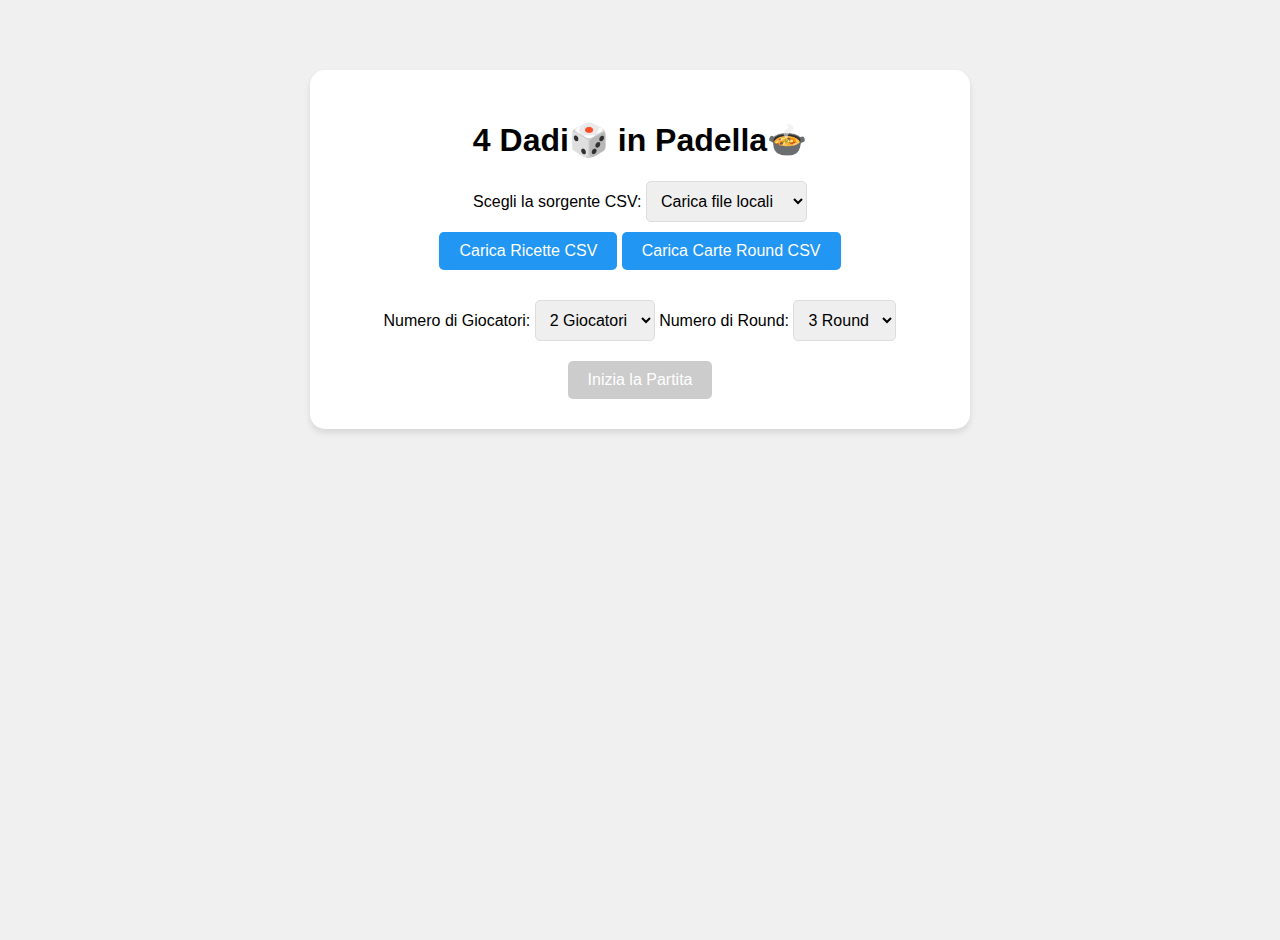
==== index.html @ f7eb9109 "Add files via upload" ====
<!DOCTYPE html>
<html lang="it">
<head>
    <meta charset="UTF-8">
    <meta name="viewport" content="width=device-width, initial-scale=1.0">
    <title>4 Dadi🎲 in Padella🍲</title>
    <link rel="stylesheet" href="styles.css">
</head>
<body>
    <div class="welcome-screen" id="welcomeScreen">
        <h1>4 Dadi🎲 in Padella🍲</h1>
        <div>
            <label for="csvSource">Scegli la sorgente CSV:</label>
            <select id="csvSource">
                <option value="local">Carica file locali</option>
                <option value="official">Usa CSV ufficiali</option>
            </select>
        </div>
        <div id="localCsvUpload" style="display: block;">
            <label class="file-upload-label">
                Carica Ricette CSV
                <input type="file" id="csvFileInput" accept=".csv">
            </label>
            <label class="file-upload-label">
                Carica Carte Round CSV
                <input type="file" id="roundCsvFileInput" accept=".csv">
            </label>
        </div>
        <div class="player-selector">
            <label for="playerCount">Numero di Giocatori:</label>
            <select id="playerCount">
                <option value="2">2 Giocatori</option>
                <option value="3">3 Giocatori</option>
                <option value="4">4 Giocatori</option>
            </select>
            <label for="roundCount">Numero di Round:</label>
            <select id="roundCount">
                <option value="3">3 Round</option>
                <option value="5">5 Round</option>
                <option value="7">7 Round</option>
            </select>
        </div>
        <button id="startGameBtn" disabled>Inizia la Partita</button>
    </div>
    <div class="game-screen" id="gameScreen">
        <div class="round-indicator">
            <span class="round-label">Round: <span id="roundNumber"></span></span>
            <div id="roundCardContainer"></div>
        </div>
        <div class="market-area" id="marketArea"></div>
        <button class="bell-button" id="kitchenBell">🔔 Campanello della Cucina</button>
        <div class="player-areas" id="playerAreas"></div>
    </div>
    <div class="notification" id="notification"></div>
    <audio id="bellSound" src="bell.wav"></audio>
    <script src="script.js"></script>
</body>
</html>
---- styles.css ----
:root {
            --appetizer-color: #90EE90;
            --street-food-color: #FFA07A;
            --first-course-color: #FFD700;
            --second-course-color: #DEB887;
            --dessert-color: #4169E1;
            --holiday-color: #DC143C;
        }
        body {
            font-family: 'Segoe UI', Tahoma, Geneva, Verdana, sans-serif;
            margin: 0;
            padding: 20px;
            background: #f0f0f0;
            min-height: 100vh;
        }
        .welcome-screen {
            max-width: 600px;
            margin: 50px auto;
            text-align: center;
            background: white;
            padding: 30px;
            border-radius: 15px;
            box-shadow: 0 4px 6px rgba(0, 0, 0, 0.1);
        }
        .game-screen {
            display: none;
            max-width: 1200px;
            margin: 0 auto;
        }
        .market-area {
            display: grid;
            grid-template-columns: repeat(auto-fit, minmax(200px, 1fr));
            gap: 20px;
            padding: 20px;
            background: white;
            border-radius: 15px;
            margin-bottom: 30px;
            box-shadow: 0 4px 6px rgba(0, 0, 0, 0.1);
        }
        .player-areas {
            display: grid;
            grid-template-columns: repeat(auto-fit, minmax(300px, 1fr));
            gap: 20px;
        }
        .player-area {
            background: white;
            padding: 20px;
            border-radius: 15px;
            box-shadow: 0 4px 6px rgba(0, 0, 0, 0.1);
        }
        .recipe-card {
            position: relative;
            width: 180px;
            height: 250px;
            border-radius: 10px;
            padding: 15px;
            background: white;
            box-shadow: 0 2px 4px rgba(0, 0, 0, 0.1);
            display: flex;
            flex-direction: column;
            align-items: center;
            cursor: pointer;
            transition: transform 0.2s;
        }
        .recipe-card:hover {
            transform: translateY(-5px);
        }
        .recipe-card.Appetizer { border: 3px solid var(--appetizer-color); }
        .recipe-card.Street-Food { border: 3px solid var(--street-food-color); }
        .recipe-card.Primo { border: 3px solid var(--first-course-color); }
        .recipe-card.Secondo { border: 3px solid var(--second-course-color); }
        .recipe-card.Dessert { border: 3px solid var(--dessert-color); }
        .recipe-card.Holiday-Recipe { border: 3px solid var(--holiday-color); }
        .dice-area {
            display: flex;
            gap: 10px;
            margin: 20px 0;
            justify-content: center;
        }
        .die {
            width: 50px;
            height: 50px;
            border-radius: 8px;
            display: flex;
            align-items: center;
            justify-content: center;
            font-size: 24px;
            font-weight: bold;
            color: white;
            box-shadow: 0 2px 4px rgba(0, 0, 0, 0.2);
        }
        .die.red { background-color: #FF4136; }
        .die.white { background-color: #DDDDDD; color: #333; }
        .die.yellow { background-color: #FFDC00; color: #333; }
        .die.green { background-color: #2ECC40; }
        button {
            background: #4CAF50;
            color: white;
            border: none;
            padding: 10px 20px;
            border-radius: 5px;
            cursor: pointer;
            font-size: 16px;
            transition: background 0.2s;
        }
        button:hover {
            background: #45a049;
        }
        button:disabled {
            background: #cccccc;
            cursor: not-allowed;
        }
        .completed-recipes-category {
            display: grid;
            grid-template-columns: repeat(auto-fill, minmax(150px, 1fr));
            gap: 10px;
            margin-bottom: 20px;
        }
        .completed-recipes {
            display: grid;
            grid-template-columns: repeat(auto-fill, minmax(150px, 1fr));
            gap: 10px;
            margin-top: 20px;
        }
        .completed-card {
            transform: scale(0.8);
            opacity: 0.8;
        }
        .bell-button {
            background: #ff9800;
            font-size: 24px;
            padding: 15px 30px;
            margin: 20px 0;
        }
        .category-icon {
            font-size: 40px;
            margin: 14px 0;
        }
        .difficulty-stars {
            position: absolute;
            top: 10px;
            left: 10px;
        }
        .victory-points {
            position: absolute;
            top: 10px;
            right: 10px;
            font-weight: bold;
        }
        .dice-combination {
            margin: 10px 0;
            font-size: 20px;
        }
        .player-score {
            font-size: 24px;
            font-weight: bold;
            margin: 10px 0;
            color: #4CAF50;
        }
        #csvFileInput, #roundCsvFileInput {
            display: none;
        }
        .file-upload-label {
            display: inline-block;
            padding: 10px 20px;
            background: #2196F3;
            color: white;
            border-radius: 5px;
            cursor: pointer;
            margin: 10px 0;
        }
        .file-upload-label:hover {
            background: #1976D2;
        }
        .player-selector {
            margin: 20px 0;
        }
        select {
            padding: 10px;
            font-size: 16px;
            border-radius: 5px;
            border: 1px solid #ddd;
        }
        .notification {
            position: fixed;
            top: 20px;
            right: 20px;
            padding: 15px 25px;
            background: #4CAF50;
            color: white;
            border-radius: 5px;
            display: none;
            animation: slideIn 0.3s ease-out;
        }
        @keyframes slideIn {
            from { transform: translateX(100%); }
            to { transform: translateX(0); }
        }
        .round-indicator {
            text-align: center;
            font-size: 32px; /* Aumenta la dimensione del testo */
            font-weight: bold; /* Rendi il testo in grassetto */
            margin: 20px 0;
            color: #333;
            background-color: #FFD700; /* Aggiungi uno sfondo colorato */
            padding: 10px; /* Aggiungi padding per rendere il testo più leggibile */
            border-radius: 10px; /* Aggiungi bordi arrotondati */
        }
        .round-label {
		    background-color: white; /* Aggiungi uno sfondo bianco */
            padding: 5px 10px; /* Aggiungi padding per creare il rettangolo */
            border-radius: 5px; /* Aggiungi bordi arrotondati */
            /* text-shadow: 2px 2px 4px rgba(0, 0, 0, 0.5); */
            -webkit-text-stroke: 1px black;
        }
        @keyframes ring {
            0% { transform: rotate(0); }
            1% { transform: rotate(30deg); }
            3% { transform: rotate(-28deg); }
            5% { transform: rotate(34deg); }
            7% { transform: rotate(-32deg); }
            9% { transform: rotate(30deg); }
            11% { transform: rotate(-28deg); }
            13% { transform: rotate(26deg); }
            15% { transform: rotate(-24deg); }
            17% { transform: rotate(22deg); }
            19% { transform: rotate(-20deg); }
            21% { transform: rotate(18deg); }
            23% { transform: rotate(-16deg); }
            25% { transform: rotate(14deg); }
            27% { transform: rotate(-12deg); }
            29% { transform: rotate(10deg); }
            31% { transform: rotate(-8deg); }
            33% { transform: rotate(6deg); }
            35% { transform: rotate(-4deg); }
            37% { transform: rotate(2deg); }
            39% { transform: rotate(-1deg); }
            41% { transform: rotate(1deg); }
            43% { transform: rotate(0); }
        }
        .bell-button.ringing {
            animation: ring 0.4s ease;
        }
        .round-card-container {
            display: flex;
            justify-content: space-between;
            position: relative;
            margin: 20px 0;
        }
        .round-card {
            display: flex;
            flex-direction: column;
            align-items: center;
            justify-content: center;
            width: 300px; /* Aumenta la larghezza della carta */
            height: 150px; /* Aumenta l'altezza della carta */
            border: 2px solid #333;
            border-radius: 10px;
            background: white;
            box-shadow: 0 2px 4px rgba(0, 0, 0, 0.1);
            margin-bottom: 20px;
            transition: opacity 0.5s;
        }
        .round-card-icon {
            font-size: 48px; /* Aumenta la dimensione dell'icona */
            margin-bottom: 20px;
        }
        .round-card-name {
            font-size: 16px; /* Riduci la dimensione del testo del nome */
            font-weight: bold;
        }
        .round-card-description {
            font-size: 12px; /* Riduci la dimensione del testo della descrizione */
            text-align: center;
        }
        .round-card.blurred {
            opacity: 0.5; /* Offusca la carta */
        }
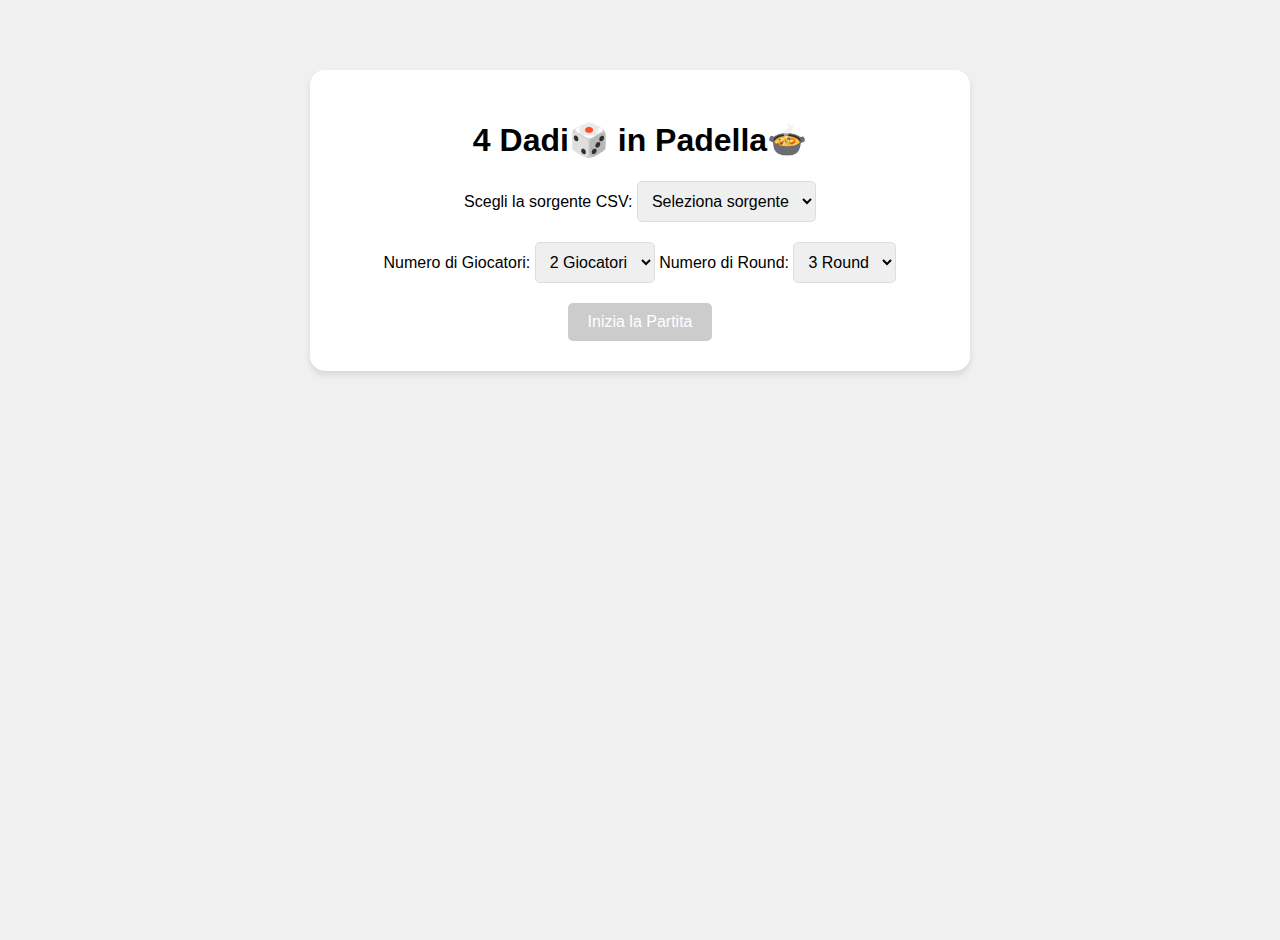
==== commit f5bc77a1: "Update index.html" ====
--- a/index.html
+++ b/index.html
@@ -1,58 +1,59 @@
 <!DOCTYPE html>
 <html lang="it">
 <head>
-    <meta charset="UTF-8">
-    <meta name="viewport" content="width=device-width, initial-scale=1.0">
-    <title>4 Dadi🎲 in Padella🍲</title>
-    <link rel="stylesheet" href="styles.css">
+  <meta charset="UTF-8">
+  <meta name="viewport" content="width=device-width, initial-scale=1.0">
+  <title>4 Dadi🎲 in Padella🍲</title>
+  <link rel="stylesheet" href="style.css">
 </head>
 <body>
-    <div class="welcome-screen" id="welcomeScreen">
-        <h1>4 Dadi🎲 in Padella🍲</h1>
-        <div>
-            <label for="csvSource">Scegli la sorgente CSV:</label>
-            <select id="csvSource">
-                <option value="local">Carica file locali</option>
-                <option value="official">Usa CSV ufficiali</option>
-            </select>
-        </div>
-        <div id="localCsvUpload" style="display: block;">
-            <label class="file-upload-label">
-                Carica Ricette CSV
-                <input type="file" id="csvFileInput" accept=".csv">
-            </label>
-            <label class="file-upload-label">
-                Carica Carte Round CSV
-                <input type="file" id="roundCsvFileInput" accept=".csv">
-            </label>
-        </div>
-        <div class="player-selector">
-            <label for="playerCount">Numero di Giocatori:</label>
-            <select id="playerCount">
-                <option value="2">2 Giocatori</option>
-                <option value="3">3 Giocatori</option>
-                <option value="4">4 Giocatori</option>
-            </select>
-            <label for="roundCount">Numero di Round:</label>
-            <select id="roundCount">
-                <option value="3">3 Round</option>
-                <option value="5">5 Round</option>
-                <option value="7">7 Round</option>
-            </select>
-        </div>
-        <button id="startGameBtn" disabled>Inizia la Partita</button>
+  <div class="welcome-screen" id="welcomeScreen">
+    <h1>4 Dadi🎲 in Padella🍲</h1>
+    <form action="#">
+      <label for="csvSource">Scegli la sorgente CSV:</label>
+      <select id="csvSource" class="input-style" required>
+        <option value="">Seleziona sorgente</option>
+        <option value="official">Usa CSV ufficiali</option>
+        <option value="local">Carica CSV locali</option>
+      </select>
+    </form>
+    <div id="localCsvUpload" style="display: none;">
+      <label class="file-upload-label">
+        Carica Ricette CSV
+        <input type="file" id="csvFileInput" accept=".csv">
+      </label>
+      <label class="file-upload-label">
+        Carica Carte Round CSV
+        <input type="file" id="roundCsvFileInput" accept=".csv">
+      </label>
     </div>
-    <div class="game-screen" id="gameScreen">
-        <div class="round-indicator">
-            <span class="round-label">Round: <span id="roundNumber"></span></span>
-            <div id="roundCardContainer"></div>
-        </div>
-        <div class="market-area" id="marketArea"></div>
-        <button class="bell-button" id="kitchenBell">🔔 Campanello della Cucina</button>
-        <div class="player-areas" id="playerAreas"></div>
+    <div class="player-selector">
+      <label for="playerCount">Numero di Giocatori:</label>
+      <select id="playerCount">
+        <option value="2">2 Giocatori</option>
+        <option value="3">3 Giocatori</option>
+        <option value="4">4 Giocatori</option>
+      </select>
+      <label for="roundCount">Numero di Round:</label>
+      <select id="roundCount">
+        <option value="3">3 Round</option>
+        <option value="5">5 Round</option>
+        <option value="7">7 Round</option>
+      </select>
     </div>
-    <div class="notification" id="notification"></div>
-    <audio id="bellSound" src="bell.wav"></audio>
-    <script src="script.js"></script>
+    <button id="startGameBtn" disabled>Inizia la Partita</button>
+  </div>
+  <div class="game-screen" id="gameScreen">
+    <div class="round-indicator">
+      <span class="round-label">Round: <span id="roundNumber"></span></span>
+      <div id="roundCardContainer"></div>
+    </div>
+    <div class="market-area" id="marketArea"></div>
+    <button class="bell-button" id="kitchenBell">🔔 Campanello della Cucina</button>
+    <div class="player-areas" id="playerAreas"></div>
+  </div>
+  <div class="notification" id="notification"></div>
+  <audio id="bellSound" src="bell.wav"></audio>
+  <script src="script.js"></script>
 </body>
-</html>+</html>
--- a/style.css
+++ b/style.css
@@ -0,0 +1,278 @@
+:root {
+            --appetizer-color: #90EE90;
+            --street-food-color: #FFA07A;
+            --first-course-color: #FFD700;
+            --second-course-color: #DEB887;
+            --dessert-color: #4169E1;
+            --holiday-color: #DC143C;
+        }
+        body {
+            font-family: 'Segoe UI', Tahoma, Geneva, Verdana, sans-serif;
+            margin: 0;
+            padding: 20px;
+            background: #f0f0f0;
+            min-height: 100vh;
+        }
+        .welcome-screen {
+            max-width: 600px;
+            margin: 50px auto;
+            text-align: center;
+            background: white;
+            padding: 30px;
+            border-radius: 15px;
+            box-shadow: 0 4px 6px rgba(0, 0, 0, 0.1);
+        }
+        .game-screen {
+            display: none;
+            max-width: 1200px;
+            margin: 0 auto;
+        }
+        .market-area {
+            display: grid;
+            grid-template-columns: repeat(auto-fit, minmax(200px, 1fr));
+            gap: 20px;
+            padding: 20px;
+            background: white;
+            border-radius: 15px;
+            margin-bottom: 30px;
+            box-shadow: 0 4px 6px rgba(0, 0, 0, 0.1);
+        }
+        .player-areas {
+            display: grid;
+            grid-template-columns: repeat(auto-fit, minmax(300px, 1fr));
+            gap: 20px;
+        }
+        .player-area {
+            background: white;
+            padding: 20px;
+            border-radius: 15px;
+            box-shadow: 0 4px 6px rgba(0, 0, 0, 0.1);
+        }
+        .recipe-card {
+            position: relative;
+            width: 180px;
+            height: 250px;
+            border-radius: 10px;
+            padding: 15px;
+            background: white;
+            box-shadow: 0 2px 4px rgba(0, 0, 0, 0.1);
+            display: flex;
+            flex-direction: column;
+            align-items: center;
+            cursor: pointer;
+            transition: transform 0.2s;
+        }
+        .recipe-card:hover {
+            transform: translateY(-5px);
+        }
+        .recipe-card.Appetizer { border: 3px solid var(--appetizer-color); }
+        .recipe-card.Street-Food { border: 3px solid var(--street-food-color); }
+        .recipe-card.Primo { border: 3px solid var(--first-course-color); }
+        .recipe-card.Secondo { border: 3px solid var(--second-course-color); }
+        .recipe-card.Dessert { border: 3px solid var(--dessert-color); }
+        .recipe-card.Holiday-Recipe { border: 3px solid var(--holiday-color); }
+        .dice-area {
+            display: flex;
+            gap: 10px;
+            margin: 20px 0;
+            justify-content: center;
+        }
+        .die {
+            width: 50px;
+            height: 50px;
+            border-radius: 8px;
+            display: flex;
+            align-items: center;
+            justify-content: center;
+            font-size: 24px;
+            font-weight: bold;
+            color: white;
+            box-shadow: 0 2px 4px rgba(0, 0, 0, 0.2);
+        }
+        .die.red { background-color: #FF4136; }
+        .die.white { background-color: #DDDDDD; color: #333; }
+        .die.yellow { background-color: #FFDC00; color: #333; }
+        .die.green { background-color: #2ECC40; }
+        button {
+            background: #4CAF50;
+            color: white;
+            border: none;
+            padding: 10px 20px;
+            border-radius: 5px;
+            cursor: pointer;
+            font-size: 16px;
+            transition: background 0.2s;
+        }
+        button:hover {
+            background: #45a049;
+        }
+        button:disabled {
+            background: #cccccc;
+            cursor: not-allowed;
+        }
+        .completed-recipes-category {
+            display: grid;
+            grid-template-columns: repeat(auto-fill, minmax(150px, 1fr));
+            gap: 10px;
+            margin-bottom: 20px;
+        }
+        .completed-recipes {
+            display: grid;
+            grid-template-columns: repeat(auto-fill, minmax(150px, 1fr));
+            gap: 10px;
+            margin-top: 20px;
+        }
+        .completed-card {
+            transform: scale(0.8);
+            opacity: 0.8;
+        }
+        .bell-button {
+            background: #ff9800;
+            font-size: 24px;
+            padding: 15px 30px;
+            margin: 20px 0;
+        }
+        .category-icon {
+            font-size: 40px;
+            margin: 14px 0;
+        }
+        .difficulty-stars {
+            position: absolute;
+            top: 10px;
+            left: 10px;
+        }
+        .victory-points {
+            position: absolute;
+            top: 10px;
+            right: 10px;
+            font-weight: bold;
+        }
+        .dice-combination {
+            margin: 10px 0;
+            font-size: 20px;
+        }
+        .player-score {
+            font-size: 24px;
+            font-weight: bold;
+            margin: 10px 0;
+            color: #4CAF50;
+        }
+        #csvFileInput, #roundCsvFileInput {
+            display: none;
+        }
+        .file-upload-label {
+            display: inline-block;
+            padding: 10px 20px;
+            background: #2196F3;
+            color: white;
+            border-radius: 5px;
+            cursor: pointer;
+            margin: 10px 0;
+        }
+        .file-upload-label:hover {
+            background: #1976D2;
+        }
+        .player-selector {
+            margin: 20px 0;
+        }
+        select {
+            padding: 10px;
+            font-size: 16px;
+            border-radius: 5px;
+            border: 1px solid #ddd;
+        }
+        .notification {
+            position: fixed;
+            top: 20px;
+            right: 20px;
+            padding: 15px 25px;
+            background: #4CAF50;
+            color: white;
+            border-radius: 5px;
+            display: none;
+            animation: slideIn 0.3s ease-out;
+        }
+        @keyframes slideIn {
+            from { transform: translateX(100%); }
+            to { transform: translateX(0); }
+        }
+        .round-indicator {
+            text-align: center;
+            font-size: 32px; /* Aumenta la dimensione del testo */
+            font-weight: bold; /* Rendi il testo in grassetto */
+            margin: 20px 0;
+            color: #333;
+            background-color: #FFD700; /* Aggiungi uno sfondo colorato */
+            padding: 10px; /* Aggiungi padding per rendere il testo più leggibile */
+            border-radius: 10px; /* Aggiungi bordi arrotondati */
+        }
+        .round-label {
+		    background-color: white; /* Aggiungi uno sfondo bianco */
+            padding: 5px 10px; /* Aggiungi padding per creare il rettangolo */
+            border-radius: 5px; /* Aggiungi bordi arrotondati */
+            /* text-shadow: 2px 2px 4px rgba(0, 0, 0, 0.5); */
+            -webkit-text-stroke: 1px black;
+        }
+        @keyframes ring {
+            0% { transform: rotate(0); }
+            1% { transform: rotate(30deg); }
+            3% { transform: rotate(-28deg); }
+            5% { transform: rotate(34deg); }
+            7% { transform: rotate(-32deg); }
+            9% { transform: rotate(30deg); }
+            11% { transform: rotate(-28deg); }
+            13% { transform: rotate(26deg); }
+            15% { transform: rotate(-24deg); }
+            17% { transform: rotate(22deg); }
+            19% { transform: rotate(-20deg); }
+            21% { transform: rotate(18deg); }
+            23% { transform: rotate(-16deg); }
+            25% { transform: rotate(14deg); }
+            27% { transform: rotate(-12deg); }
+            29% { transform: rotate(10deg); }
+            31% { transform: rotate(-8deg); }
+            33% { transform: rotate(6deg); }
+            35% { transform: rotate(-4deg); }
+            37% { transform: rotate(2deg); }
+            39% { transform: rotate(-1deg); }
+            41% { transform: rotate(1deg); }
+            43% { transform: rotate(0); }
+        }
+        .bell-button.ringing {
+            animation: ring 0.4s ease;
+        }
+        .round-card-container {
+            display: flex;
+            justify-content: space-between;
+            position: relative;
+            margin: 20px 0;
+        }
+        .round-card {
+            display: flex;
+            flex-direction: column;
+            align-items: center;
+            justify-content: center;
+            width: 300px; /* Aumenta la larghezza della carta */
+            height: 150px; /* Aumenta l'altezza della carta */
+            border: 2px solid #333;
+            border-radius: 10px;
+            background: white;
+            box-shadow: 0 2px 4px rgba(0, 0, 0, 0.1);
+            margin-bottom: 20px;
+            transition: opacity 0.5s;
+        }
+        .round-card-icon {
+            font-size: 48px; /* Aumenta la dimensione dell'icona */
+            margin-bottom: 20px;
+        }
+        .round-card-name {
+            font-size: 16px; /* Riduci la dimensione del testo del nome */
+            font-weight: bold;
+        }
+        .round-card-description {
+            font-size: 12px; /* Riduci la dimensione del testo della descrizione */
+            text-align: center;
+        }
+        .round-card.blurred {
+            opacity: 0.5; /* Offusca la carta */
+        }
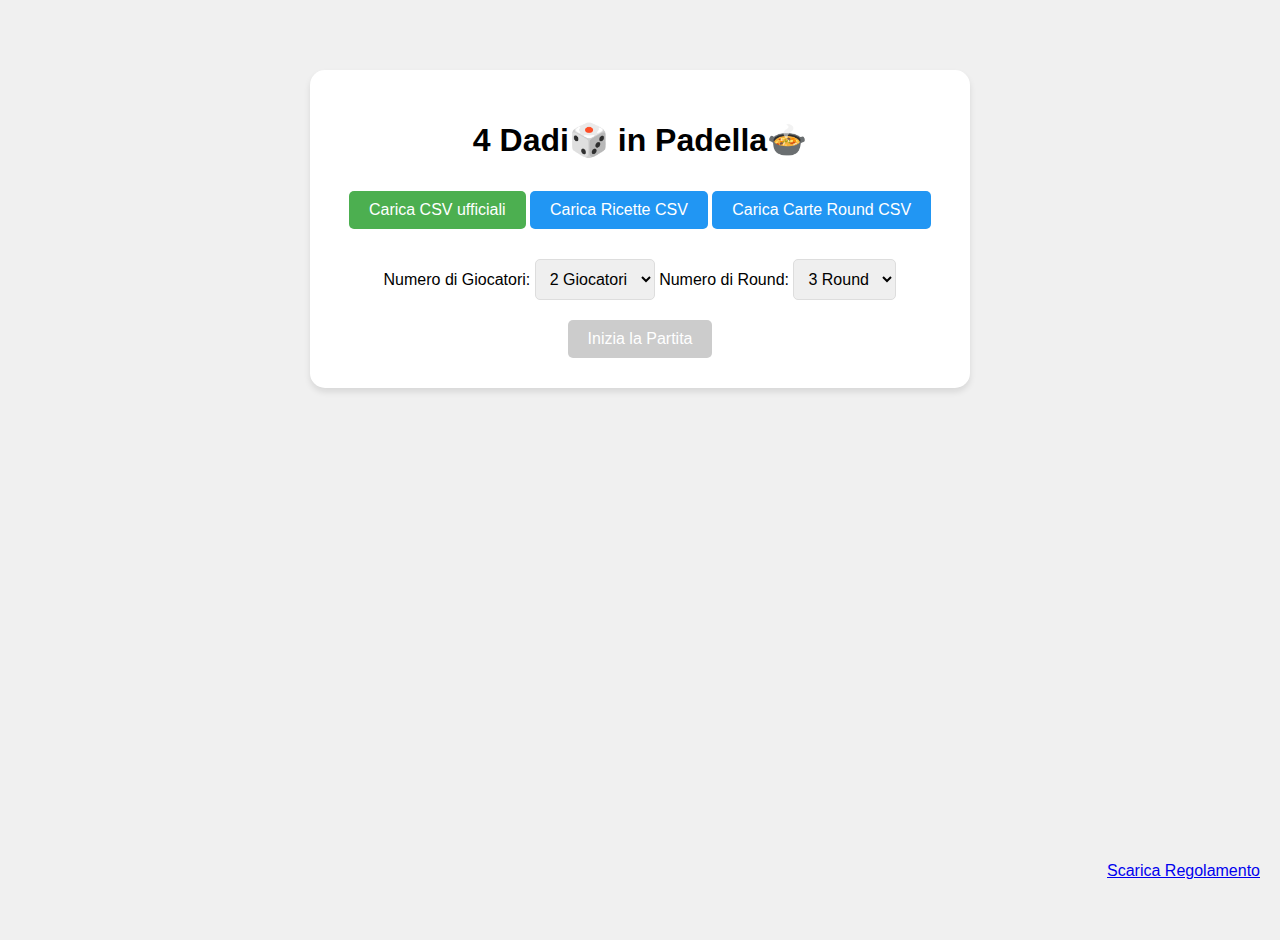
==== commit 5d8604dc: "Update index.html" ====
--- a/index.html
+++ b/index.html
@@ -1,59 +1,53 @@
 <!DOCTYPE html>
 <html lang="it">
 <head>
-  <meta charset="UTF-8">
-  <meta name="viewport" content="width=device-width, initial-scale=1.0">
-  <title>4 Dadi🎲 in Padella🍲</title>
-  <link rel="stylesheet" href="style.css">
+    <meta charset="UTF-8">
+    <meta name="viewport" content="width=device-width, initial-scale=1.0">
+    <title>4 Dadi🎲 in Padella🍲</title>
+    <link rel="stylesheet" href="style.css">
 </head>
 <body>
-  <div class="welcome-screen" id="welcomeScreen">
-    <h1>4 Dadi🎲 in Padella🍲</h1>
-    <form action="#">
-      <label for="csvSource">Scegli la sorgente CSV:</label>
-      <select id="csvSource" class="input-style" required>
-        <option value="">Seleziona sorgente</option>
-        <option value="official">Usa CSV ufficiali</option>
-        <option value="local">Carica CSV locali</option>
-      </select>
-    </form>
-    <div id="localCsvUpload" style="display: none;">
-      <label class="file-upload-label">
-        Carica Ricette CSV
-        <input type="file" id="csvFileInput" accept=".csv">
-      </label>
-      <label class="file-upload-label">
-        Carica Carte Round CSV
-        <input type="file" id="roundCsvFileInput" accept=".csv">
-      </label>
+    <div class="welcome-screen" id="welcomeScreen">
+        <h1>4 Dadi🎲 in Padella🍲</h1>
+        <button id="loadOfficialCSV" class="highlighted-button">Carica CSV ufficiali</button>
+        <label class="file-upload-label">
+            Carica Ricette CSV
+            <input type="file" id="csvFileInput" accept=".csv">
+        </label>
+        <label class="file-upload-label">
+            Carica Carte Round CSV
+            <input type="file" id="roundCsvFileInput" accept=".csv">
+        </label>
+        <div class="player-selector">
+            <label for="playerCount">Numero di Giocatori:</label>
+            <select id="playerCount">
+                <option value="2">2 Giocatori</option>
+                <option value="3">3 Giocatori</option>
+                <option value="4">4 Giocatori</option>
+            </select>
+            <label for="roundCount">Numero di Round:</label>
+            <select id="roundCount">
+                <option value="3">3 Round</option>
+                <option value="5">5 Round</option>
+                <option value="7">7 Round</option>
+            </select>
+        </div>
+        <button id="startGameBtn" disabled>Inizia la Partita</button>
+        <a id="downloadRulesBtn" class="highlighted-button" style="position: absolute; bottom: 20px; right: 20px;" href="https://github.com/GitMax76/4Dadi/raw/main/%F0%9F%A5%98%204%20Dadi%20in%20Padella%20%F0%9F%8E%B2%20-%20Regolamento%20-%20Rules%20-%20ITA_ENG.pdf" download="🥘 4 Dadi in Padella 🎲 - Regolamento - Rules - ITA_ENG.pdf">
+            Scarica Regolamento
+        </a>
     </div>
-    <div class="player-selector">
-      <label for="playerCount">Numero di Giocatori:</label>
-      <select id="playerCount">
-        <option value="2">2 Giocatori</option>
-        <option value="3">3 Giocatori</option>
-        <option value="4">4 Giocatori</option>
-      </select>
-      <label for="roundCount">Numero di Round:</label>
-      <select id="roundCount">
-        <option value="3">3 Round</option>
-        <option value="5">5 Round</option>
-        <option value="7">7 Round</option>
-      </select>
+    <div class="game-screen" id="gameScreen">
+        <div class="round-indicator">
+            <span class="round-label">Round: <span id="roundNumber"></span></span>
+            <div id="roundCardContainer"></div>
+        </div>
+        <div class="market-area" id="marketArea"></div>
+        <button class="bell-button" id="kitchenBell">🔔 Campanello della Cucina</button>
+        <div class="player-areas" id="playerAreas"></div>
     </div>
-    <button id="startGameBtn" disabled>Inizia la Partita</button>
-  </div>
-  <div class="game-screen" id="gameScreen">
-    <div class="round-indicator">
-      <span class="round-label">Round: <span id="roundNumber"></span></span>
-      <div id="roundCardContainer"></div>
-    </div>
-    <div class="market-area" id="marketArea"></div>
-    <button class="bell-button" id="kitchenBell">🔔 Campanello della Cucina</button>
-    <div class="player-areas" id="playerAreas"></div>
-  </div>
-  <div class="notification" id="notification"></div>
-  <audio id="bellSound" src="bell.wav"></audio>
-  <script src="script.js"></script>
+    <div class="notification" id="notification"></div>
+    <audio id="bellSound" src="bell.wav"></audio>
+    <script src="script.js"></script>
 </body>
 </html>
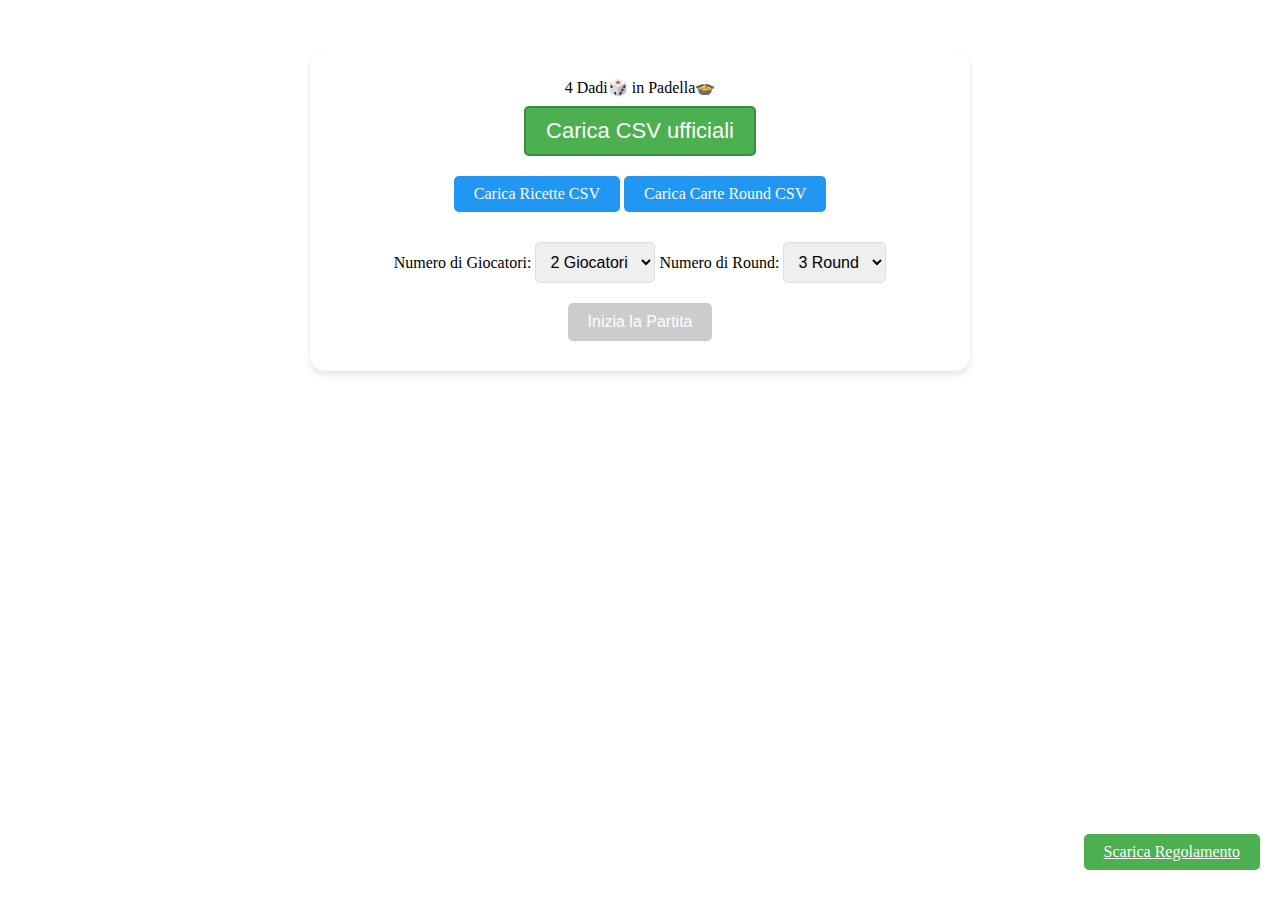
==== commit b138613b: "Update index.html with reset.css" ====
--- a/index.html
+++ b/index.html
@@ -4,6 +4,7 @@
     <meta charset="UTF-8">
     <meta name="viewport" content="width=device-width, initial-scale=1.0">
     <title>4 Dadi🎲 in Padella🍲</title>
+    <link rel="stylesheet" href="reset.css">
     <link rel="stylesheet" href="style.css">
 </head>
 <body>
--- a/style.css
+++ b/style.css
@@ -1,278 +1,272 @@
-:root {
-            --appetizer-color: #90EE90;
-            --street-food-color: #FFA07A;
-            --first-course-color: #FFD700;
-            --second-course-color: #DEB887;
-            --dessert-color: #4169E1;
-            --holiday-color: #DC143C;
-        }
-        body {
-            font-family: 'Segoe UI', Tahoma, Geneva, Verdana, sans-serif;
-            margin: 0;
-            padding: 20px;
-            background: #f0f0f0;
-            min-height: 100vh;
-        }
-        .welcome-screen {
-            max-width: 600px;
-            margin: 50px auto;
-            text-align: center;
-            background: white;
-            padding: 30px;
-            border-radius: 15px;
-            box-shadow: 0 4px 6px rgba(0, 0, 0, 0.1);
-        }
-        .game-screen {
-            display: none;
-            max-width: 1200px;
-            margin: 0 auto;
-        }
-        .market-area {
-            display: grid;
-            grid-template-columns: repeat(auto-fit, minmax(200px, 1fr));
-            gap: 20px;
-            padding: 20px;
-            background: white;
-            border-radius: 15px;
-            margin-bottom: 30px;
-            box-shadow: 0 4px 6px rgba(0, 0, 0, 0.1);
-        }
-        .player-areas {
-            display: grid;
-            grid-template-columns: repeat(auto-fit, minmax(300px, 1fr));
-            gap: 20px;
-        }
-        .player-area {
-            background: white;
-            padding: 20px;
-            border-radius: 15px;
-            box-shadow: 0 4px 6px rgba(0, 0, 0, 0.1);
-        }
-        .recipe-card {
-            position: relative;
-            width: 180px;
-            height: 250px;
-            border-radius: 10px;
-            padding: 15px;
-            background: white;
-            box-shadow: 0 2px 4px rgba(0, 0, 0, 0.1);
-            display: flex;
-            flex-direction: column;
-            align-items: center;
-            cursor: pointer;
-            transition: transform 0.2s;
-        }
-        .recipe-card:hover {
-            transform: translateY(-5px);
-        }
-        .recipe-card.Appetizer { border: 3px solid var(--appetizer-color); }
-        .recipe-card.Street-Food { border: 3px solid var(--street-food-color); }
-        .recipe-card.Primo { border: 3px solid var(--first-course-color); }
-        .recipe-card.Secondo { border: 3px solid var(--second-course-color); }
-        .recipe-card.Dessert { border: 3px solid var(--dessert-color); }
-        .recipe-card.Holiday-Recipe { border: 3px solid var(--holiday-color); }
-        .dice-area {
-            display: flex;
-            gap: 10px;
-            margin: 20px 0;
-            justify-content: center;
-        }
-        .die {
-            width: 50px;
-            height: 50px;
-            border-radius: 8px;
-            display: flex;
-            align-items: center;
-            justify-content: center;
-            font-size: 24px;
-            font-weight: bold;
-            color: white;
-            box-shadow: 0 2px 4px rgba(0, 0, 0, 0.2);
-        }
-        .die.red { background-color: #FF4136; }
-        .die.white { background-color: #DDDDDD; color: #333; }
-        .die.yellow { background-color: #FFDC00; color: #333; }
-        .die.green { background-color: #2ECC40; }
-        button {
-            background: #4CAF50;
-            color: white;
-            border: none;
-            padding: 10px 20px;
-            border-radius: 5px;
-            cursor: pointer;
-            font-size: 16px;
-            transition: background 0.2s;
-        }
-        button:hover {
-            background: #45a049;
-        }
-        button:disabled {
-            background: #cccccc;
-            cursor: not-allowed;
-        }
-        .completed-recipes-category {
-            display: grid;
-            grid-template-columns: repeat(auto-fill, minmax(150px, 1fr));
-            gap: 10px;
-            margin-bottom: 20px;
-        }
-        .completed-recipes {
-            display: grid;
-            grid-template-columns: repeat(auto-fill, minmax(150px, 1fr));
-            gap: 10px;
-            margin-top: 20px;
-        }
-        .completed-card {
-            transform: scale(0.8);
-            opacity: 0.8;
-        }
-        .bell-button {
-            background: #ff9800;
-            font-size: 24px;
-            padding: 15px 30px;
-            margin: 20px 0;
-        }
-        .category-icon {
-            font-size: 40px;
-            margin: 14px 0;
-        }
-        .difficulty-stars {
-            position: absolute;
-            top: 10px;
-            left: 10px;
-        }
-        .victory-points {
-            position: absolute;
-            top: 10px;
-            right: 10px;
-            font-weight: bold;
-        }
-        .dice-combination {
-            margin: 10px 0;
-            font-size: 20px;
-        }
-        .player-score {
-            font-size: 24px;
-            font-weight: bold;
-            margin: 10px 0;
-            color: #4CAF50;
-        }
-        #csvFileInput, #roundCsvFileInput {
-            display: none;
-        }
-        .file-upload-label {
-            display: inline-block;
-            padding: 10px 20px;
-            background: #2196F3;
-            color: white;
-            border-radius: 5px;
-            cursor: pointer;
-            margin: 10px 0;
-        }
-        .file-upload-label:hover {
-            background: #1976D2;
-        }
-        .player-selector {
-            margin: 20px 0;
-        }
-        select {
-            padding: 10px;
-            font-size: 16px;
-            border-radius: 5px;
-            border: 1px solid #ddd;
-        }
-        .notification {
-            position: fixed;
-            top: 20px;
-            right: 20px;
-            padding: 15px 25px;
-            background: #4CAF50;
-            color: white;
-            border-radius: 5px;
-            display: none;
-            animation: slideIn 0.3s ease-out;
-        }
-        @keyframes slideIn {
-            from { transform: translateX(100%); }
-            to { transform: translateX(0); }
-        }
-        .round-indicator {
-            text-align: center;
-            font-size: 32px; /* Aumenta la dimensione del testo */
-            font-weight: bold; /* Rendi il testo in grassetto */
-            margin: 20px 0;
-            color: #333;
-            background-color: #FFD700; /* Aggiungi uno sfondo colorato */
-            padding: 10px; /* Aggiungi padding per rendere il testo più leggibile */
-            border-radius: 10px; /* Aggiungi bordi arrotondati */
-        }
-        .round-label {
-		    background-color: white; /* Aggiungi uno sfondo bianco */
-            padding: 5px 10px; /* Aggiungi padding per creare il rettangolo */
-            border-radius: 5px; /* Aggiungi bordi arrotondati */
-            /* text-shadow: 2px 2px 4px rgba(0, 0, 0, 0.5); */
-            -webkit-text-stroke: 1px black;
-        }
-        @keyframes ring {
-            0% { transform: rotate(0); }
-            1% { transform: rotate(30deg); }
-            3% { transform: rotate(-28deg); }
-            5% { transform: rotate(34deg); }
-            7% { transform: rotate(-32deg); }
-            9% { transform: rotate(30deg); }
-            11% { transform: rotate(-28deg); }
-            13% { transform: rotate(26deg); }
-            15% { transform: rotate(-24deg); }
-            17% { transform: rotate(22deg); }
-            19% { transform: rotate(-20deg); }
-            21% { transform: rotate(18deg); }
-            23% { transform: rotate(-16deg); }
-            25% { transform: rotate(14deg); }
-            27% { transform: rotate(-12deg); }
-            29% { transform: rotate(10deg); }
-            31% { transform: rotate(-8deg); }
-            33% { transform: rotate(6deg); }
-            35% { transform: rotate(-4deg); }
-            37% { transform: rotate(2deg); }
-            39% { transform: rotate(-1deg); }
-            41% { transform: rotate(1deg); }
-            43% { transform: rotate(0); }
-        }
-        .bell-button.ringing {
-            animation: ring 0.4s ease;
-        }
-        .round-card-container {
-            display: flex;
-            justify-content: space-between;
-            position: relative;
-            margin: 20px 0;
-        }
-        .round-card {
-            display: flex;
-            flex-direction: column;
-            align-items: center;
-            justify-content: center;
-            width: 300px; /* Aumenta la larghezza della carta */
-            height: 150px; /* Aumenta l'altezza della carta */
-            border: 2px solid #333;
-            border-radius: 10px;
-            background: white;
-            box-shadow: 0 2px 4px rgba(0, 0, 0, 0.1);
-            margin-bottom: 20px;
-            transition: opacity 0.5s;
-        }
-        .round-card-icon {
-            font-size: 48px; /* Aumenta la dimensione dell'icona */
-            margin-bottom: 20px;
-        }
-        .round-card-name {
-            font-size: 16px; /* Riduci la dimensione del testo del nome */
-            font-weight: bold;
-        }
-        .round-card-description {
-            font-size: 12px; /* Riduci la dimensione del testo della descrizione */
-            text-align: center;
-        }
-        .round-card.blurred {
-            opacity: 0.5; /* Offusca la carta */
-        }
+--appetizer-color: #90EE90;
+    --street-food-color: #FFA07A;
+    --first-course-color: #FFD700;
+    --second-course-color: #DEB887;
+    --dessert-color: #4169E1;
+    --holiday-color: #DC143C;
+}
+body {
+    font-family: 'Segoe UI', Tahoma, Geneva, Verdana, sans-serif;
+    margin: 0;
+    padding: 20px;
+    background: #f0f0f0;
+    min-height: 100vh;
+}.welcome-screen {
+    max-width: 600px;
+    margin: 50px auto;
+    text-align: center;
+    background: white;
+    padding: 30px;
+    border-radius: 15px;
+    box-shadow: 0 4px 6px rgba(0, 0, 0, 0.1);
+}.game-screen {
+    display: none;
+    max-width: 1200px;
+    margin: 0 auto;
+}.market-area {
+    display: grid;
+    grid-template-columns: repeat(auto-fit, minmax(200px, 1fr));
+    gap: 20px;
+    padding: 20px;
+    background: white;
+    border-radius: 15px;
+    margin-bottom: 30px;
+    box-shadow: 0 4px 6px rgba(0, 0, 0, 0.1);
+}.player-areas {
+    display: grid;
+    grid-template-columns: repeat(auto-fit, minmax(300px, 1fr));
+    gap: 20px;
+}.player-area {
+    background: white;
+    padding: 20px;
+    border-radius: 15px;
+    box-shadow: 0 4px 6px rgba(0, 0, 0, 0.1);
+}.recipe-card {
+    position: relative;
+    width: 180px;
+    height: 250px;
+    border-radius: 10px;
+    padding: 15px;
+    background: white;
+    box-shadow: 0 2px 4px rgba(0, 0, 0, 0.1);
+    display: flex;
+    flex-direction: column;
+    align-items: center;
+    cursor: pointer;
+    transition: transform 0.2s;
+}.recipe-card:hover {
+    transform: translateY(-5px);
+}.recipe-card.Appetizer { border: 3px solid var(--appetizer-color); }.recipe-card.Street-Food { border: 3px solid var(--street-food-color); }.recipe-card.Primo { border: 3px solid var(--first-course-color); }.recipe-card.Secondo { border: 3px solid var(--second-course-color); }.recipe-card.Dessert { border: 3px solid var(--dessert-color); }.recipe-card.Holiday-Recipe { border: 3px solid var(--holiday-color); }.dice-area {
+    display: flex;
+    gap: 10px;
+    margin: 20px 0;
+    justify-content: center;
+}.die {
+    width: 50px;
+    height: 50px;
+    border-radius: 8px;
+    display: flex;
+    align-items: center;
+    justify-content: center;
+    font-size: 24px;
+    font-weight: bold;
+    color: white;
+    box-shadow: 0 2px 4px rgba(0, 0, 0, 0.2);
+}.die.red { background-color: #FF4136; }.die.white { background-color: #DDDDDD; color: #333; }.die.yellow { background-color: #FFDC00; color: #333; }.die.green { background-color: #2ECC40; }
+button {
+    background: #4CAF50;
+    color: white;
+    border: none;
+    padding: 10px 20px;
+    border-radius: 5px;
+    cursor: pointer;
+    font-size: 16px;
+    transition: background 0.2s;
+}
+button:hover {
+    background: #45a049;
+}
+button:disabled {
+    background: #cccccc;
+    cursor: not-allowed;
+}.completed-recipes-category {
+    display: grid;
+    grid-template-columns: repeat(auto-fill, minmax(150px, 1fr));
+    gap: 10px;
+    margin-bottom: 20px;
+}.completed-recipes {
+    display: grid;
+    grid-template-columns: repeat(auto-fill, minmax(150px, 1fr));
+    gap: 10px;
+    margin-top: 20px;
+}.completed-card {
+    transform: scale(0.8);
+    opacity: 0.8;
+}.bell-button {
+    background: #ff9800;
+    font-size: 24px;
+    padding: 15px 30px;
+    margin: 20px 0;
+}.category-icon {
+    font-size: 40px;
+    margin: 14px 0;
+}.difficulty-stars {
+    position: absolute;
+    top: 10px;
+    left: 10px;
+}.victory-points {
+    position: absolute;
+    top: 10px;
+    right: 10px;
+    font-weight: bold;
+}.dice-combination {
+    margin: 10px 0;
+    font-size: 20px;
+}.player-score {
+    font-size: 24px;
+    font-weight: bold;
+    margin: 10px 0;
+    color: #4CAF50;
+}
+#csvFileInput, #roundCsvFileInput {
+    display: none;
+}.file-upload-label {
+    display: inline-block;
+    padding: 10px 20px;
+    background: #2196F3;
+    color: white;
+    border-radius: 5px;
+    cursor: pointer;
+    margin: 10px 0;
+}.file-upload-label:hover {
+    background: #1976D2;
+}.player-selector {
+    margin: 20px 0;
+}
+select {
+    padding: 10px;
+    font-size: 16px;
+    border-radius: 5px;
+    border: 1px solid #ddd;
+}.notification {
+    position: fixed;
+    top: 20px;
+    right: 20px;
+    padding: 15px 25px;
+    background: #4CAF50;
+    color: white;
+    border-radius: 5px;
+    display: none;
+    animation: slideIn 0.3s ease-out;
+}
+@keyframes slideIn {
+    from { transform: translateX(100%); }
+    to { transform: translateX(0); }
+}.round-indicator {
+    text-align: center;
+    font-size: 32px; /* Aumenta la dimensione del testo */
+    font-weight: bold; /* Rendi il testo in grassetto */
+    margin: 20px 0;
+    color: #333;
+    background-color: #FFD700; /* Aggiungi uno sfondo colorato */
+    padding: 10px; /* Aggiungi padding per rendere il testo più leggibile */
+    border-radius: 10px; /* Aggiungi bordi arrotondati */
+}.round-label {
+    background-color: white; /* Aggiungi uno sfondo bianco */
+    padding: 5px 10px; /* Aggiungi padding per creare il rettangolo */
+    border-radius: 5px; /* Aggiungi bordi arrotondati */
+    /* text-shadow: 2px 2px 4px rgba(0, 0, 0, 0.5); */
+    -webkit-text-stroke: 1px black;
+}
+@keyframes ring {
+    0% { transform: rotate(0); }
+    1% { transform: rotate(30deg); }
+    3% { transform: rotate(-28deg); }
+    5% { transform: rotate(34deg); }
+    7% { transform: rotate(-32deg); }
+    9% { transform: rotate(30deg); }
+    11% { transform: rotate(-28deg); }
+    13% { transform: rotate(26deg); }
+    15% { transform: rotate(-24deg); }
+    17% { transform: rotate(22deg); }
+    19% { transform: rotate(-20deg); }
+    21% { transform: rotate(18deg); }
+    23% { transform: rotate(-16deg); }
+    25% { transform: rotate(14deg); }
+    27% { transform: rotate(-12deg); }
+    29% { transform: rotate(10deg); }
+    31% { transform: rotate(-8deg); }
+    33% { transform: rotate(6deg); }
+    35% { transform: rotate(-4deg); }
+    37% { transform: rotate(2deg); }
+    39% { transform: rotate(-1deg); }
+    41% { transform: rotate(1deg); }
+    43% { transform: rotate(0); }
+}.bell-button.ringing {
+    animation: ring 0.4s ease;
+}.round-card-container {
+    display: flex;
+    justify-content: space-between;
+    position: relative;
+    margin: 20px 0;
+}.round-card {
+    display: flex;
+    flex-direction: column;
+    align-items: center;
+    justify-content: center;
+    width: 300px; /* Aumenta la larghezza della carta */
+    height: 150px; /* Aumenta l'altezza della carta */
+    border: 2px solid #333;
+    border-radius: 10px;
+    background: white;
+    box-shadow: 0 2px 4px rgba(0, 0, 0, 0.1);
+    margin-bottom: 20px;
+    transition: opacity 0.5s;
+}.round-card-icon {
+    font-size: 48px; /* Aumenta la dimensione dell'icona */
+    margin-bottom: 20px;
+}.round-card-name {
+    font-size: 16px; /* Riduci la dimensione del testo del nome */
+    font-weight: bold;
+}.round-card-description {
+    font-size: 12px; /* Riduci la dimensione del testo della descrizione */
+    text-align: center;
+}.round-card.blurred {
+    opacity: 0.5; /* Offusca la carta */
+}.highlighted-button {
+    background: #4CAF50;  /* Stesso colore degli altri bottoni */
+    color: white;
+    border: 2px solid #388E3C;  /* Bordo più marcato */
+    padding: 10px 20px;  /* Stesso padding degli altri bottoni */
+    border-radius: 5px;
+    cursor: pointer;
+    font-size: 22px;
+    margin: 10px auto;  /* Margine per separarlo dagli altri elementi */
+    transition: background 0.2s;
+    display: block;  /* Per metterlo su una riga separata */
+    max-width: 400px;  /* Limita la larghezza */
+    /*background: #FF5722; /* Colore di sfondo più evidente */
+    /*color: white;
+    /*border: none;
+    /*padding: 15px 25px; /* Aumenta il padding */
+    /*border-radius: 5px;
+    /*cursor: pointer;
+    /*font-size: 18px; /* Aumenta la dimensione del testo */
+    /*transition: background 0.2s;
+}.highlighted-button:hover {
+    background: #E64A19; /* Colore di sfondo al passaggio del mouse */
+}
+
+#downloadRulesBtn {
+    background: #4CAF50;
+    color: white;
+    border: none;
+    padding: 10px 20px;
+    border-radius: 5px;
+    cursor: pointer;
+    font-size: 16px;
+    transition: background 0.2s;
+}
+#downloadRulesBtn:hover {
+    background: #45a049;
+}
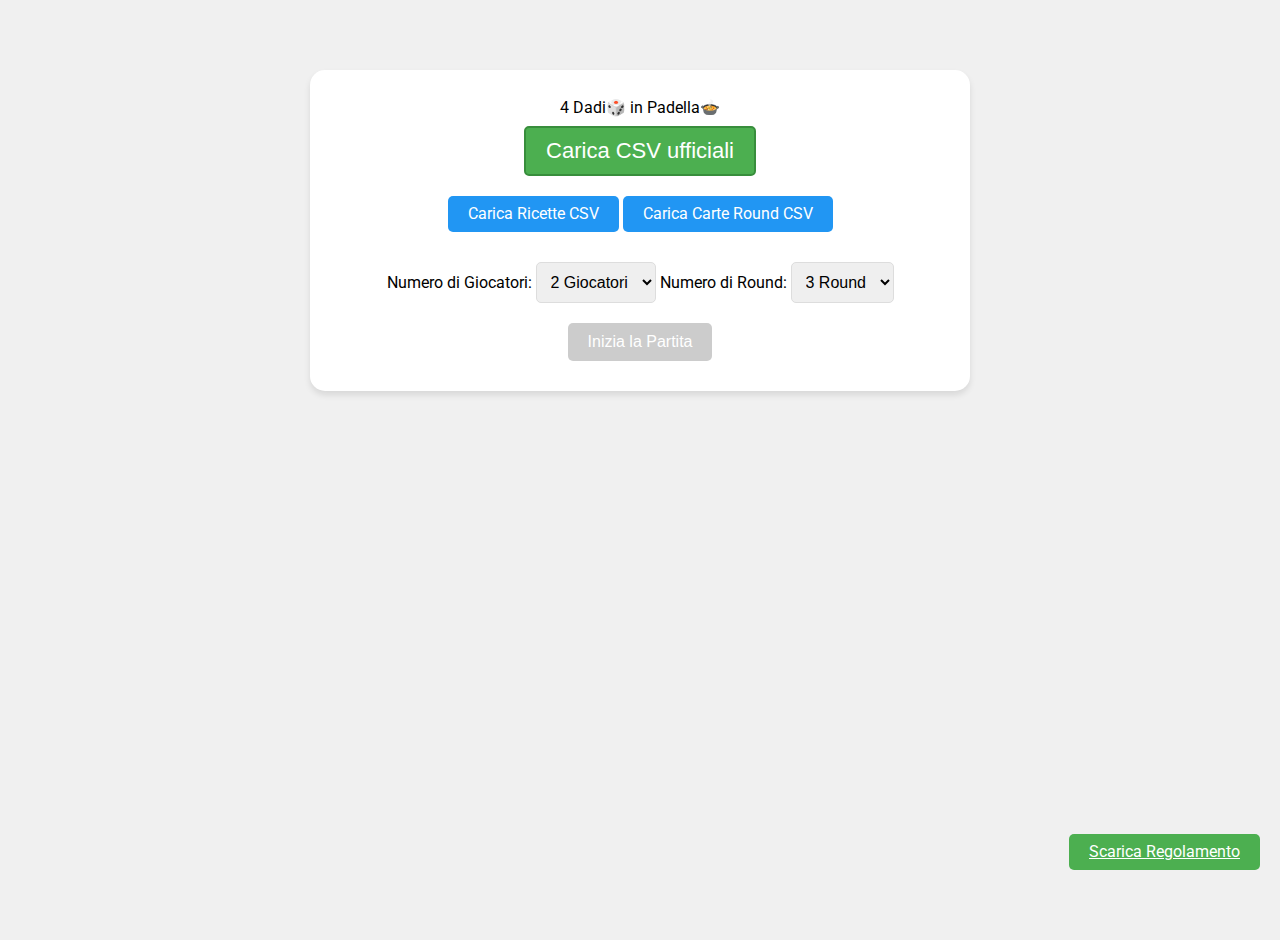
==== commit 3878fc2a: "Add google font and css fixes" ====
--- a/index.html
+++ b/index.html
@@ -4,6 +4,9 @@
     <meta charset="UTF-8">
     <meta name="viewport" content="width=device-width, initial-scale=1.0">
     <title>4 Dadi🎲 in Padella🍲</title>
+    <link rel="preconnect" href="https://fonts.googleapis.com">
+    <link rel="preconnect" href="https://fonts.gstatic.com" crossorigin>
+    <link href="https://fonts.googleapis.com/css2?family=Roboto:ital,wght@0,100..900;1,100..900&display=swap" rel="stylesheet">
     <link rel="stylesheet" href="reset.css">
     <link rel="stylesheet" href="style.css">
 </head>
--- a/style.css
+++ b/style.css
@@ -1,12 +1,15 @@
---appetizer-color: #90EE90;
+:root {
+    --appetizer-color: #90EE90;
     --street-food-color: #FFA07A;
     --first-course-color: #FFD700;
     --second-course-color: #DEB887;
     --dessert-color: #4169E1;
     --holiday-color: #DC143C;
 }
+
 body {
-    font-family: 'Segoe UI', Tahoma, Geneva, Verdana, sans-serif;
+    font-family: "Roboto", serif;
+    font-optical-sizing: auto;
     margin: 0;
     padding: 20px;
     background: #f0f0f0;
@@ -54,6 +57,7 @@
     align-items: center;
     cursor: pointer;
     transition: transform 0.2s;
+    justify-content: space-around;
 }.recipe-card:hover {
     transform: translateY(-5px);
 }.recipe-card.Appetizer { border: 3px solid var(--appetizer-color); }.recipe-card.Street-Food { border: 3px solid var(--street-food-color); }.recipe-card.Primo { border: 3px solid var(--first-course-color); }.recipe-card.Secondo { border: 3px solid var(--second-course-color); }.recipe-card.Dessert { border: 3px solid var(--dessert-color); }.recipe-card.Holiday-Recipe { border: 3px solid var(--holiday-color); }.dice-area {
